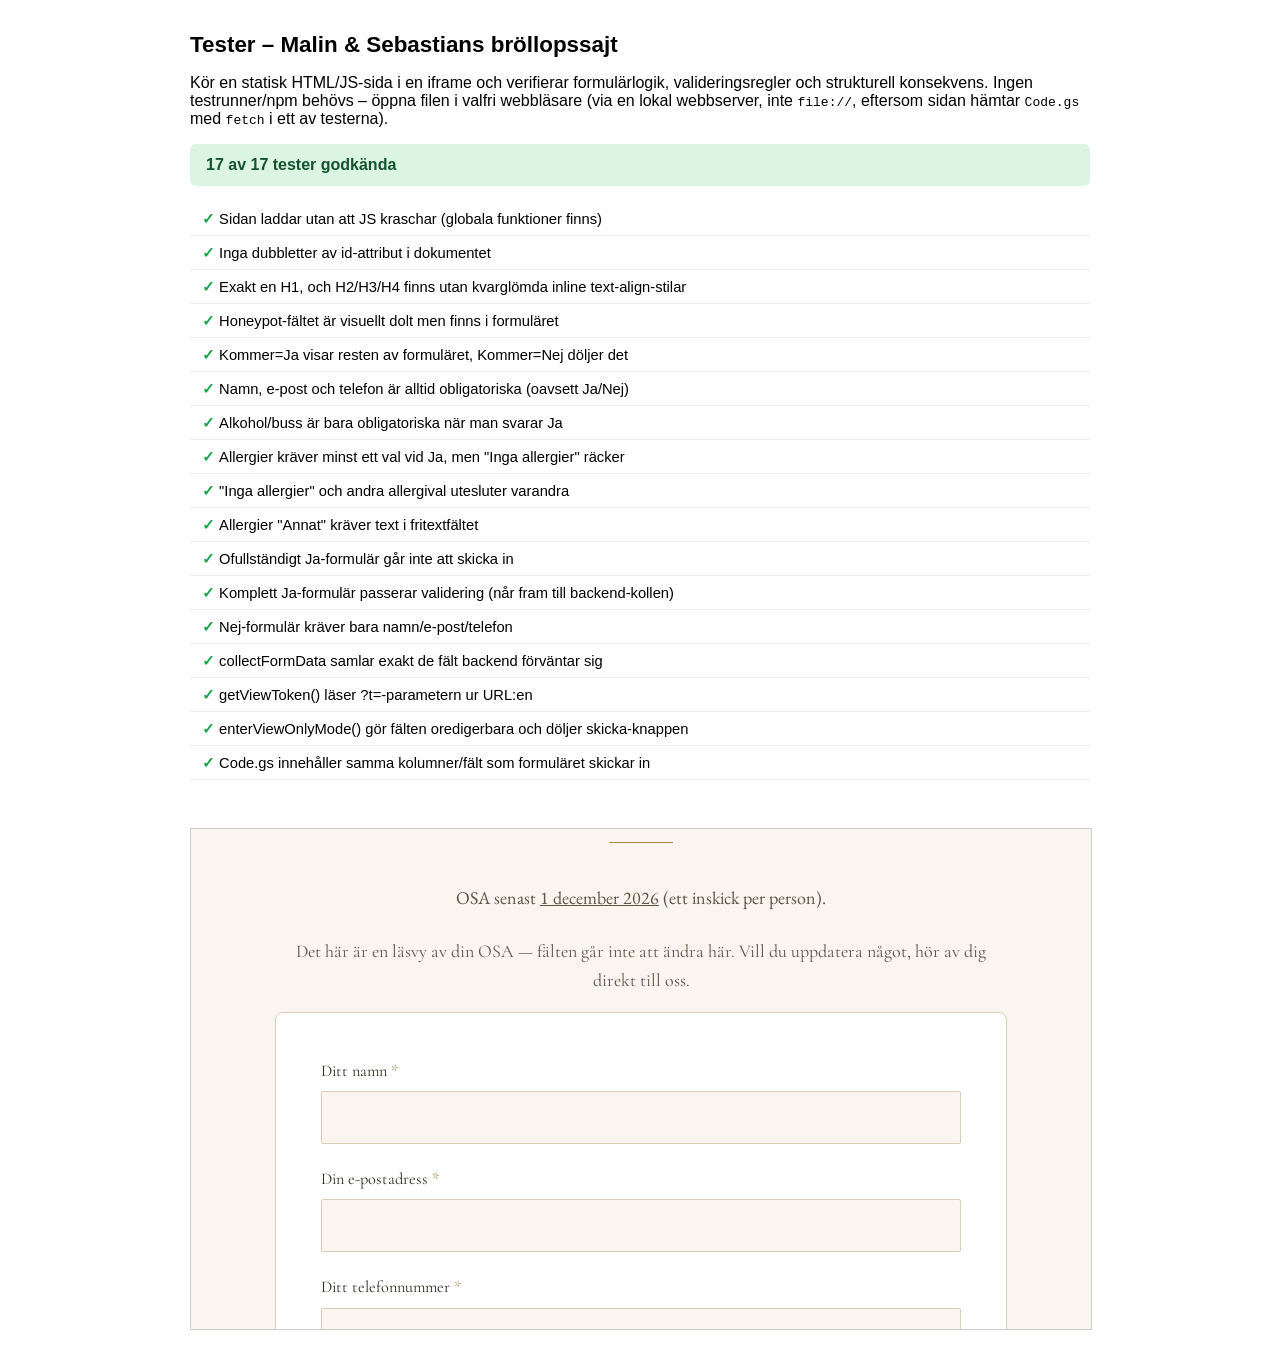
==== tests/test-runner.html @ 3ab6be73 "Bröllopssajt: nuvarande skick Samlar all tidigare historik i en enda commit inför att repot blir pub" ====
<!DOCTYPE html>
<html lang="sv">
<head>
<meta charset="UTF-8">
<title>OSA-sajt – tester</title>
<style>
  body { font-family: -apple-system, Arial, sans-serif; max-width: 900px; margin: 2rem auto; padding: 0 1rem; }
  h1 { font-size: 1.4rem; }
  #summary { font-weight: bold; margin: 1rem 0; padding: 0.75rem 1rem; border-radius: 6px; }
  #summary.pass { background: #dcf5e3; color: #14532d; }
  #summary.fail { background: #fbe1e1; color: #7f1d1d; }
  ul#results { list-style: none; padding: 0; }
  li { padding: 0.5rem 0.75rem; border-bottom: 1px solid #eee; font-size: 0.92rem; }
  li.pass::before { content: "✓ "; color: #16a34a; font-weight: bold; }
  li.fail::before { content: "✗ "; color: #dc2626; font-weight: bold; }
  li.fail { background: #fff5f5; }
  li .err { display: block; color: #991b1b; margin-top: 0.25rem; font-family: monospace; white-space: pre-wrap; }
  iframe { width: 100%; height: 500px; border: 1px solid #ccc; margin-top: 2rem; }
</style>
</head>
<body>
<h1>Tester – Malin &amp; Sebastians bröllopssajt</h1>
<p>Kör en statisk HTML/JS-sida i en iframe och verifierar formulärlogik, valideringsregler och strukturell konsekvens. Ingen testrunner/npm behövs – öppna filen i valfri webbläsare (via en lokal webbserver, inte <code>file://</code>, eftersom sidan hämtar <code>Code.gs</code> med <code>fetch</code> i ett av testerna).</p>

<div id="summary">Kör tester…</div>
<ul id="results"></ul>
<iframe id="frame" title="Testad sida"></iframe>

<script>
const resultsEl = document.getElementById("results");
const summaryEl = document.getElementById("summary");
const frame = document.getElementById("frame");
let passCount = 0;
let failCount = 0;

function report(name, ok, err) {
  const li = document.createElement("li");
  li.className = ok ? "pass" : "fail";
  li.textContent = name;
  if (!ok && err) {
    const span = document.createElement("span");
    span.className = "err";
    span.textContent = err.message || String(err);
    li.appendChild(span);
  }
  resultsEl.appendChild(li);
  ok ? passCount++ : failCount++;
}

function assert(condition, message) {
  if (!condition) throw new Error(message || "Assertion failed");
}

async function loadFrame(src) {
  return new Promise((resolve, reject) => {
    frame.onload = () => resolve(frame.contentWindow);
    frame.onerror = reject;
    frame.src = src;
  });
}

async function test(name, fn) {
  try {
    await fn();
    report(name, true);
  } catch (err) {
    report(name, false, err);
  }
}

function setRadio(doc, name, value) {
  const el = doc.querySelector(`input[name="${name}"][value="${value}"]`);
  if (!el) throw new Error(`Hittar inte input[name=${name}][value=${value}]`);
  el.click(); // radioknappar går bara att slå PÅ via klick, aldrig av - idempotent
  return el;
}

// Checkboxar (t.ex. allergier) togglas av .click(), så ett klick på en redan
// ikryssad ruta från ett tidigare test skulle råka bocka ur den. Sätt därför
// .checked explicit och trigga ett "change"-event (main.js lyssnar på det).
function setChecked(win, doc, name, value, checked = true) {
  const el = doc.querySelector(`input[name="${name}"][value="${value}"]`);
  if (!el) throw new Error(`Hittar inte input[name=${name}][value=${value}]`);
  if (el.checked !== checked) {
    el.checked = checked;
    el.dispatchEvent(new win.Event("change", { bubbles: true }));
  }
  return el;
}

function fillAttendingGuest(doc, win) {
  doc.getElementById("namn").value = "Test Testsson";
  doc.getElementById("email").value = "test@example.com";
  doc.getElementById("telefon").value = "0701234567";
  setRadio(doc, "kommer", "Ja");
  setChecked(win, doc, "allergier", "inga");
  setRadio(doc, "alkohol", "Alkoholfritt");
  setRadio(doc, "buss_vigsel", "Nej");
  setRadio(doc, "buss_natt", "Nej");
}

async function run() {
  const win = await loadFrame("../index.html");
  const doc = win.document;

  await test("Sidan laddar utan att JS kraschar (globala funktioner finns)", () => {
    ["updateKommerVisibility", "collectFormData", "updateAllergierValidity", "getViewToken"].forEach((fn) => {
      assert(typeof win[fn] === "function", `window.${fn} saknas eller är inte en funktion`);
    });
  });

  await test("Inga dubbletter av id-attribut i dokumentet", () => {
    const ids = [...doc.querySelectorAll("[id]")].map((el) => el.id);
    const seen = new Set();
    const dupes = new Set();
    ids.forEach((id) => (seen.has(id) ? dupes.add(id) : seen.add(id)));
    assert(dupes.size === 0, `Dubbletter: ${[...dupes].join(", ")}`);
  });

  await test("Exakt en H1, och H2/H3/H4 finns utan kvarglömda inline text-align-stilar", () => {
    assert(doc.querySelectorAll("h1").length === 1, "Ska finnas exakt en <h1>");
    assert(doc.querySelectorAll("h2").length >= 3, "Förväntade minst 3 <h2> (Praktiska detaljer, Vanliga frågor, OSA)");
    const headingsWithInlineAlign = [...doc.querySelectorAll("h1,h2,h3,h4")].filter((h) =>
      (h.getAttribute("style") || "").includes("text-align")
    );
    assert(headingsWithInlineAlign.length === 0, "Rubriker med kvarglömd inline text-align-stil hittades");
  });

  await test("Honeypot-fältet är visuellt dolt men finns i formuläret", () => {
    const hp = doc.getElementById("website");
    assert(hp, "Honeypot-fältet saknas");
    const rect = hp.getBoundingClientRect();
    assert(rect.left < -1000, "Honeypot-fältet ska vara flyttat utanför synligt område");
  });

  await test("Kommer=Ja visar resten av formuläret, Kommer=Nej döljer det", () => {
    setRadio(doc, "kommer", "Ja");
    assert(doc.getElementById("restOfForm").hidden === false, "restOfForm ska synas vid Ja");
    setRadio(doc, "kommer", "Nej");
    assert(doc.getElementById("restOfForm").hidden === true, "restOfForm ska döljas vid Nej");
  });

  await test("Namn, e-post och telefon är alltid obligatoriska (oavsett Ja/Nej)", () => {
    setRadio(doc, "kommer", "Ja");
    assert(doc.getElementById("namn").required, "namn ska vara required vid Ja");
    setRadio(doc, "kommer", "Nej");
    assert(doc.getElementById("namn").required, "namn ska vara required vid Nej");
    assert(doc.getElementById("email").required, "email ska vara required");
    assert(doc.getElementById("telefon").required, "telefon ska vara required");
  });

  await test("Alkohol/buss är bara obligatoriska när man svarar Ja", () => {
    setRadio(doc, "kommer", "Nej");
    ["alkohol", "buss_vigsel", "buss_natt"].forEach((name) => {
      doc.querySelectorAll(`input[name="${name}"]`).forEach((el) => {
        assert(el.required === false, `${name} ska inte vara required vid Nej`);
      });
    });
    setRadio(doc, "kommer", "Ja");
    ["alkohol", "buss_vigsel", "buss_natt"].forEach((name) => {
      const anyRequired = [...doc.querySelectorAll(`input[name="${name}"]`)].some((el) => el.required);
      assert(anyRequired, `${name} ska vara required vid Ja`);
    });
  });

  await test("Allergier kräver minst ett val vid Ja, men \"Inga allergier\" räcker", () => {
    setRadio(doc, "kommer", "Ja");
    doc.querySelectorAll('input[name="allergier"]').forEach((box) => (box.checked = false));
    win.updateAllergierValidity();
    const anchor = doc.querySelector('input[name="allergier"]');
    assert(anchor.checkValidity() === false, "Allergier ska vara ogiltigt när inget är ikryssat");
    setChecked(win, doc, "allergier", "inga");
    assert(anchor.checkValidity() === true, '"Inga allergier" ska räcka för att vara giltigt');
  });

  await test('"Inga allergier" och andra allergival utesluter varandra', () => {
    setRadio(doc, "kommer", "Ja");
    const inga = doc.querySelector('input[name="allergier"][value="inga"]');
    const gluten = doc.querySelector('input[name="allergier"][value="gluten"]');
    setChecked(win, doc, "allergier", "inga");
    assert(inga.checked === true, '"Inga allergier" ska vara ikryssad');
    setChecked(win, doc, "allergier", "gluten");
    assert(inga.checked === false, '"Inga allergier" ska bockas ur automatiskt');
    assert(gluten.checked === true);
    setChecked(win, doc, "allergier", "inga");
    assert(gluten.checked === false, "Gluten ska bockas ur när \"Inga allergier\" väljs");
  });

  await test('Allergier "Annat" kräver text i fritextfältet', () => {
    setRadio(doc, "kommer", "Ja");
    const ovrigt = doc.getElementById("allergier_ovrigt") || doc.querySelector('input[name="allergier_ovrigt"]');
    setChecked(win, doc, "allergier", "annat");
    assert(ovrigt.required === true, "allergier_ovrigt ska bli required när Annat kryssas i");
    ovrigt.value = "";
    assert(ovrigt.checkValidity() === false, "Fältet ska vara ogiltigt när Annat är valt men texten är tom");
    ovrigt.value = "Jordnötsallergi";
    assert(ovrigt.checkValidity() === true, "Fältet ska vara giltigt när text är ifylld");
    setChecked(win, doc, "allergier", "annat", false);
    assert(ovrigt.required === false, "allergier_ovrigt ska inte längre vara required när Annat bockas ur");
    ovrigt.value = "";
  });

  await test("Ofullständigt Ja-formulär går inte att skicka in", () => {
    doc.getElementById("namn").value = "Test";
    doc.getElementById("email").value = "test@example.com";
    doc.getElementById("telefon").value = "0701234567";
    setRadio(doc, "kommer", "Ja");
    doc.querySelectorAll('input[name="allergier"]').forEach((box) => (box.checked = false));
    win.updateAllergierValidity();
    const status = doc.getElementById("formStatus");
    status.hidden = true;
    doc.getElementById("submitBtn").click();
    assert(status.hidden === true, "formStatus ska förbli dold när formuläret är ogiltigt");
  });

  await test("Komplett Ja-formulär passerar validering (når fram till backend-kollen)", () => {
    fillAttendingGuest(doc, win);
    const status = doc.getElementById("formStatus");
    status.hidden = true;
    doc.getElementById("submitBtn").click();
    assert(status.hidden === false, "formStatus ska visas (backend-URL saknas ännu, men valideringen ska ha passerat)");
    assert(status.textContent.includes("inte färdigkopplat"), "Förväntat felmeddelande om saknad backend-URL");
  });

  await test("Nej-formulär kräver bara namn/e-post/telefon", () => {
    doc.getElementById("namn").value = "Test Nej";
    doc.getElementById("email").value = "nej@example.com";
    doc.getElementById("telefon").value = "0701234567";
    setRadio(doc, "kommer", "Nej");
    const status = doc.getElementById("formStatus");
    status.hidden = true;
    doc.getElementById("submitBtn").click();
    assert(status.hidden === false, "Nej-formulär med ifyllda basfält ska passera validering");
  });

  await test("collectFormData samlar exakt de fält backend förväntar sig", () => {
    fillAttendingGuest(doc, win);
    doc.getElementById("meddelande").value = "Hej!";
    const data = win.collectFormData();
    const expectedKeys = [
      "kommer", "namn", "email", "telefon",
      "allergier", "allergier_ovrigt", "alkohol",
      "buss_vigsel", "buss_natt", "meddelande", "website",
    ];
    expectedKeys.forEach((key) => assert(key in data, `Fältet "${key}" saknas i collectFormData()`));
    assert(data.namn === "Test Testsson");
    assert(data.kommer === "Ja");
    assert(data.allergier === "inga");
    assert(data.website === "", "Honeypot ska vara tom vid normal inskickning");
  });

  await test("getViewToken() läser ?t=-parametern ur URL:en", async () => {
    const tokenWin = await loadFrame("../index.html?t=abc123");
    assert(tokenWin.getViewToken() === "abc123", "getViewToken() ska returnera query-parameterns värde");
    // Utan backend-URL kan sidan inte hämta data, men fälten ska förbli
    // aktiva (view-only-läget triggas bara om hämtningen faktiskt lyckas).
    assert(tokenWin.document.getElementById("namn").disabled === false, "Fälten ska vara aktiva när ingen data kunde hämtas");
  });

  await test("enterViewOnlyMode() gör fälten oredigerbara och döljer skicka-knappen", async () => {
    const tokenWin = await loadFrame("../index.html?t=abc123");
    const tokenDoc = tokenWin.document;
    tokenWin.enterViewOnlyMode();
    assert(tokenDoc.getElementById("namn").disabled === true, "namn ska vara disabled i läsvyn");
    assert(tokenDoc.getElementById("submitBtn").hidden === true, "Skicka-knappen ska döljas i läsvyn");
    assert(tokenDoc.getElementById("viewOnlyNotice").hidden === false, "Läsvy-notisen ska synas");
  });

  await test("Code.gs innehåller samma kolumner/fält som formuläret skickar in", async () => {
    const res = await fetch("../apps-script/Code.gs");
    assert(res.ok, "Kunde inte hämta Code.gs (kör testerna via en webbserver, inte file://)");
    const src = await res.text();
    ["token", "tidsstämpel", "kommer", "namn", "email", "telefon",
     "allergier", "allergier_ovrigt", "alkohol", "buss_vigsel", "buss_natt", "meddelande",
    ].forEach((col) => {
      assert(src.includes(`"${col}"`), `Kolumnen "${col}" saknas i Code.gs COLUMNS`);
    });
    // Ska INTE innehålla det gamla partner-schemat (regressionsskydd).
    ["tar_med_partner", "partner_namn", "allergier_partner", "alkohol_partner"].forEach((old) => {
      assert(!src.includes(`"${old}"`), `Föråldrat partner-fält "${old}" finns kvar i Code.gs`);
    });
    // doGet ska finnas (läsvy via token) men bara läsa, inte skriva.
    assert(src.includes("function doGet"), "doGet saknas — läsvyn via token bygger på den");
  });

  summaryEl.textContent = `${passCount} av ${passCount + failCount} tester godkända`;
  summaryEl.className = failCount === 0 ? "pass" : "fail";
}

run();
</script>
</body>
</html>
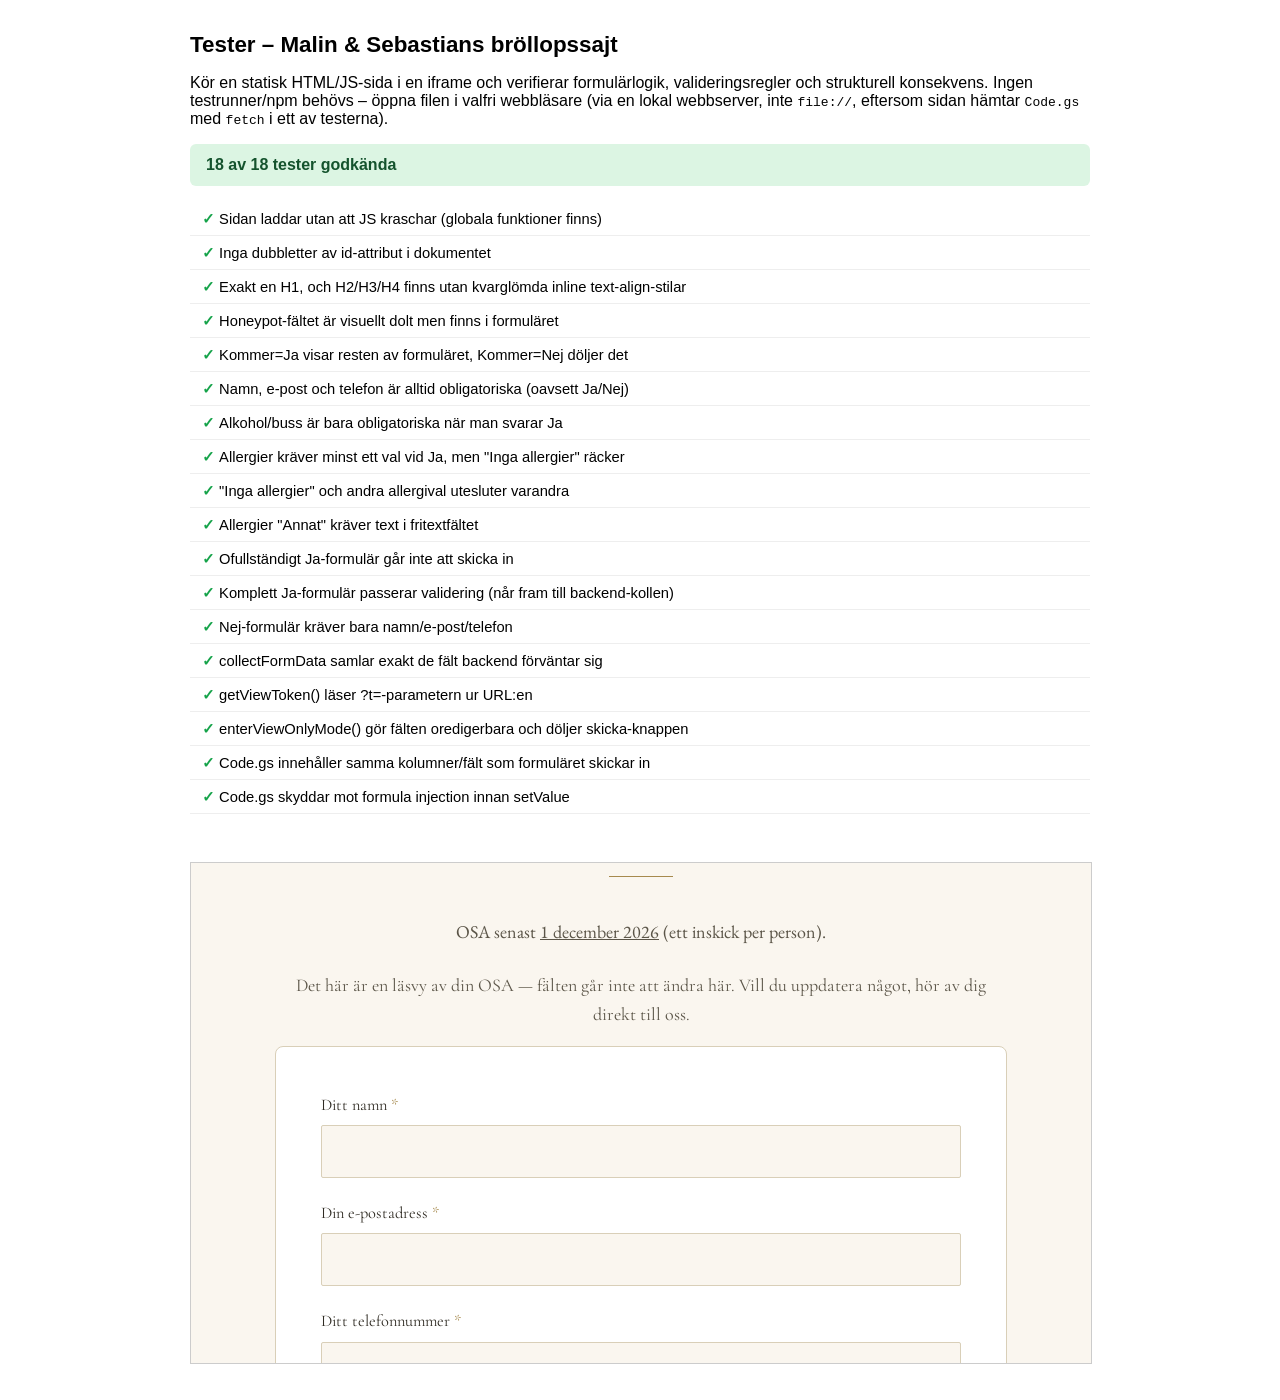
==== commit 9ae2c419: "Skydda mot formula injection i Google Sheets doPost accepterar godtycklig JSON och skrev tidigare va" ====
--- a/tests/test-runner.html
+++ b/tests/test-runner.html
@@ -283,6 +283,14 @@
     assert(src.includes("function doGet"), "doGet saknas — läsvyn via token bygger på den");
   });
 
+  await test("Code.gs skyddar mot formula injection innan setValue", async () => {
+    const res = await fetch("../apps-script/Code.gs");
+    assert(res.ok, "Kunde inte hämta Code.gs (kör testerna via en webbserver, inte file://)");
+    const src = await res.text();
+    assert(src.includes("function sanitizeForSheet"), "sanitizeForSheet saknas — formula injection-skydd bygger på den");
+    assert(/setValue\(\s*sanitizeForSheet\(/.test(src), "appendRow ska köra värden genom sanitizeForSheet innan setValue");
+  });
+
   summaryEl.textContent = `${passCount} av ${passCount + failCount} tester godkända`;
   summaryEl.className = failCount === 0 ? "pass" : "fail";
 }
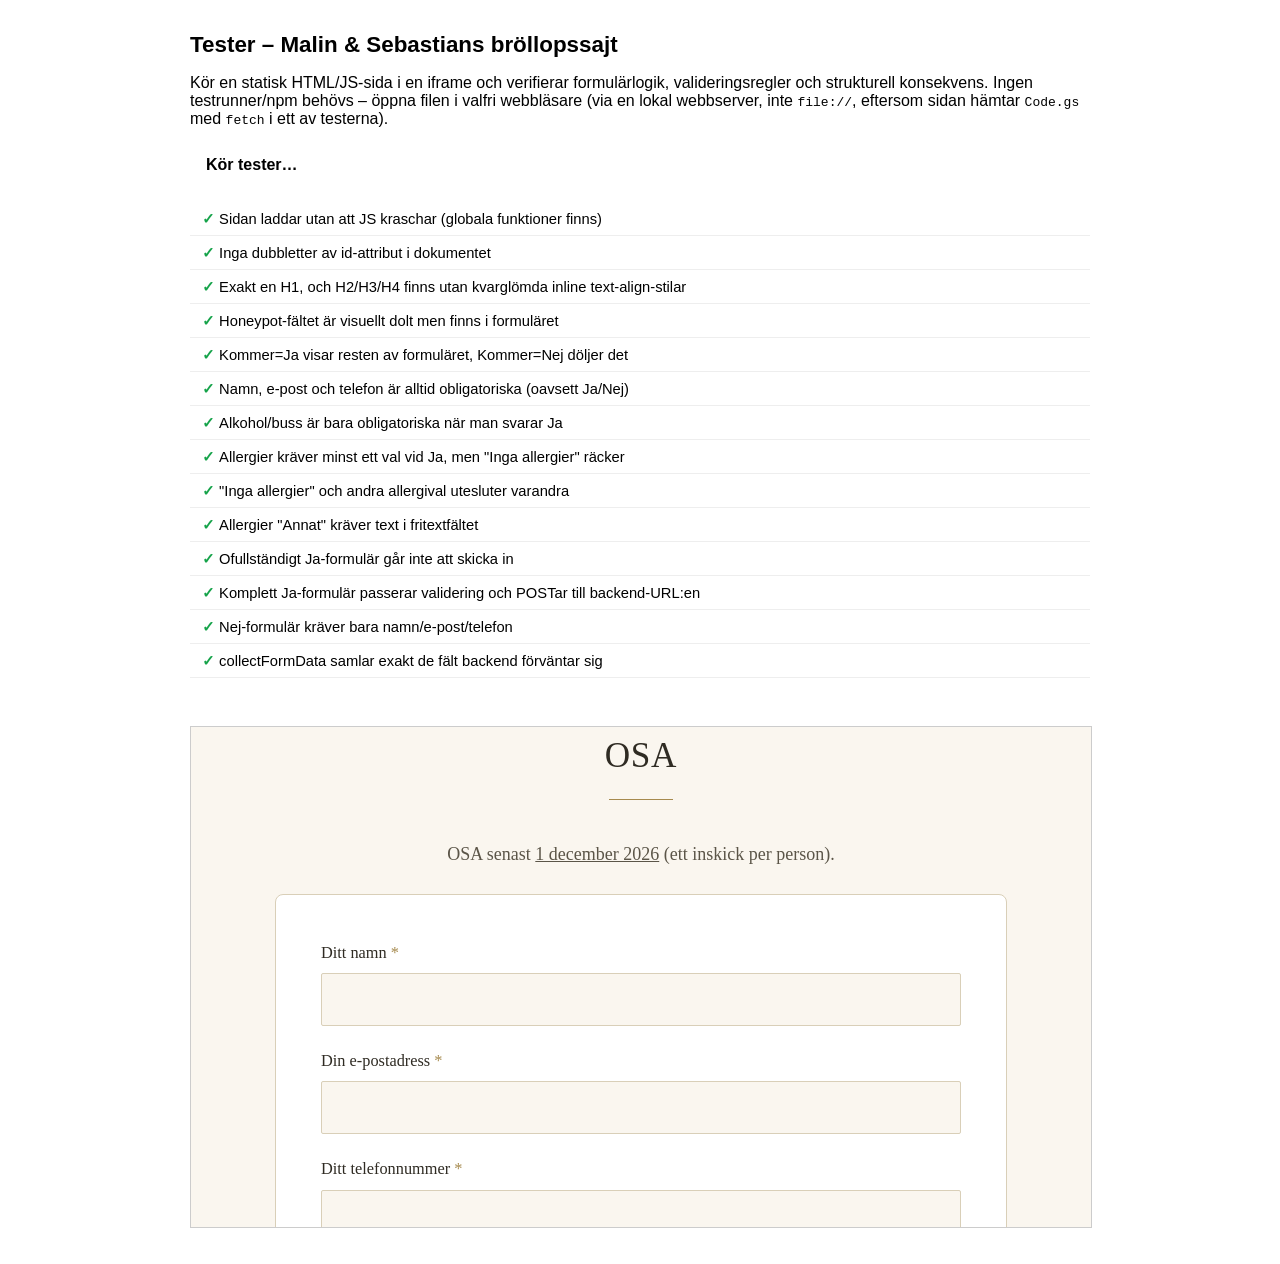
==== commit 42dc088b: "Snurrladdare vid läsvy, tydligare mejltext, testfix mot live-backend - Läsvyn (?t=<token>) döljer fo" ====
--- a/tests/test-runner.html
+++ b/tests/test-runner.html
@@ -213,23 +213,37 @@
     assert(status.hidden === true, "formStatus ska förbli dold när formuläret är ogiltigt");
   });
 
-  await test("Komplett Ja-formulär passerar validering (når fram till backend-kollen)", () => {
-    fillAttendingGuest(doc, win);
+  // Dessa två tester stubbar window.fetch innan submit så vi aldrig POSTar
+  // riktiga testrader/mejl mot den skarpa Apps Script-backenden.
+  async function submitWithStubbedFetch(win, doc) {
     const status = doc.getElementById("formStatus");
     status.hidden = true;
+    const originalFetch = win.fetch;
+    let calledUrl = null;
+    win.fetch = (url) => {
+      calledUrl = url;
+      return Promise.resolve({ json: () => Promise.resolve({ ok: true }) });
+    };
     doc.getElementById("submitBtn").click();
-    assert(status.hidden === false, "formStatus ska visas (backend-URL saknas ännu, men valideringen ska ha passerat)");
-    assert(status.textContent.includes("inte färdigkopplat"), "Förväntat felmeddelande om saknad backend-URL");
-  });
-
-  await test("Nej-formulär kräver bara namn/e-post/telefon", () => {
+    await new Promise((r) => setTimeout(r, 50));
+    win.fetch = originalFetch;
+    return { status, calledUrl };
+  }
+
+  await test("Komplett Ja-formulär passerar validering och POSTar till backend-URL:en", async () => {
+    fillAttendingGuest(doc, win);
+    const { status, calledUrl } = await submitWithStubbedFetch(win, doc);
+    assert(!!calledUrl, "Formuläret ska POSTa till APPS_SCRIPT_URL när valideringen passerat");
+    assert(status.hidden === false, "formStatus ska visas efter (stubbad) lyckad inskickning");
+    assert(status.textContent.includes("Tack"), "Förväntat tack-meddelande vid lyckad inskickning");
+  });
+
+  await test("Nej-formulär kräver bara namn/e-post/telefon", async () => {
     doc.getElementById("namn").value = "Test Nej";
     doc.getElementById("email").value = "nej@example.com";
     doc.getElementById("telefon").value = "0701234567";
     setRadio(doc, "kommer", "Nej");
-    const status = doc.getElementById("formStatus");
-    status.hidden = true;
-    doc.getElementById("submitBtn").click();
+    const { status } = await submitWithStubbedFetch(win, doc);
     assert(status.hidden === false, "Nej-formulär med ifyllda basfält ska passera validering");
   });
 
@@ -252,8 +266,17 @@
   await test("getViewToken() läser ?t=-parametern ur URL:en", async () => {
     const tokenWin = await loadFrame("../index.html?t=abc123");
     assert(tokenWin.getViewToken() === "abc123", "getViewToken() ska returnera query-parameterns värde");
-    // Utan backend-URL kan sidan inte hämta data, men fälten ska förbli
-    // aktiva (view-only-läget triggas bara om hämtningen faktiskt lyckas).
+    // Formuläret ska vara dolt bakom snurrladdaren direkt vid sidladdning
+    // (synkront, innan hämtningen mot backend hinner svara).
+    assert(tokenWin.document.getElementById("osaFormWrapper").hidden === true, "Formuläret ska vara dolt medan svaret hämtas");
+    assert(tokenWin.document.getElementById("formLoading").hidden === false, "Snurrladdaren ska synas medan svaret hämtas");
+    // "abc123" är inte en riktig token, så hämtningen ska misslyckas och
+    // formuläret återgå till ett vanligt, ifyllbart formulär. Väntar
+    // generöst eftersom detta är en riktig nätverksrundtripp mot Apps
+    // Script (kan vara långsam vid kallstart).
+    await new Promise((r) => setTimeout(r, 5000));
+    assert(tokenWin.document.getElementById("osaFormWrapper").hidden === false, "Formuläret ska visas igen när token inte hittas");
+    assert(tokenWin.document.getElementById("formLoading").hidden === true, "Snurrladdaren ska döljas när svaret kommit (eller misslyckats)");
     assert(tokenWin.document.getElementById("namn").disabled === false, "Fälten ska vara aktiva när ingen data kunde hämtas");
   });
 
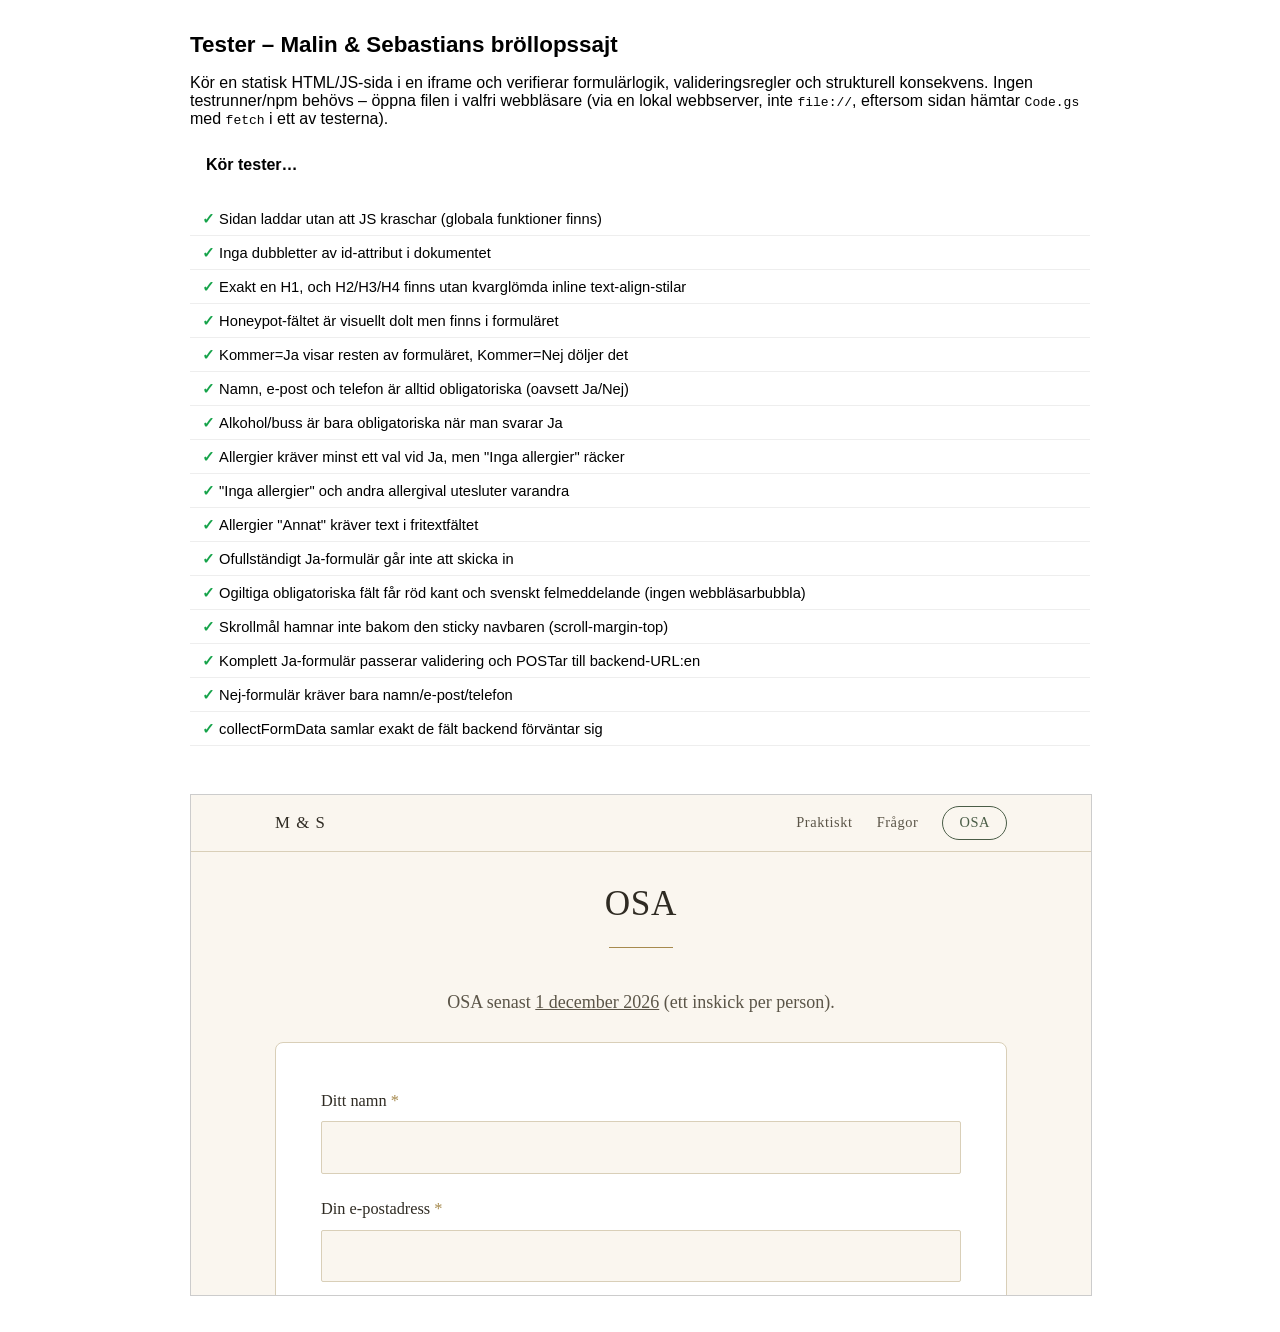
==== commit f4bc01fd: "Fixa scroll-offset bakom sticky-nav, tydligare fältvalidering på svenska - scroll-margin-top på alla" ====
--- a/tests/test-runner.html
+++ b/tests/test-runner.html
@@ -213,6 +213,44 @@
     assert(status.hidden === true, "formStatus ska förbli dold när formuläret är ogiltigt");
   });
 
+  await test("Ogiltiga obligatoriska fält får röd kant och svenskt felmeddelande (ingen webbläsarbubbla)", () => {
+    ["namn", "email", "telefon"].forEach((id) => (doc.getElementById(id).value = ""));
+    doc.querySelectorAll('input[name="kommer"]').forEach((el) => (el.checked = false));
+    doc.getElementById("submitBtn").click();
+
+    const namnField = doc.getElementById("namn").closest(".field");
+    assert(namnField.classList.contains("field--invalid"), "namn-fältets wrapper ska få klassen field--invalid");
+    const namnError = namnField.querySelector(".field__error");
+    assert(!!namnError, "Ett .field__error-meddelande ska läggas till för namn");
+    assert(namnError.textContent === "Det här fältet är obligatoriskt.", `Förväntade ett svenskt felmeddelande, fick "${namnError.textContent}"`);
+    assert(
+      win.getComputedStyle(doc.getElementById("namn")).borderColor === "rgb(138, 59, 43)",
+      "namn-fältet ska ha röd kant när det är ogiltigt"
+    );
+
+    const kommerField = doc.querySelector('input[name="kommer"]').closest(".field");
+    assert(kommerField.classList.contains("field--invalid"), "kommer-fältets wrapper ska få klassen field--invalid");
+    assert(
+      kommerField.querySelector(".field__error").textContent === "Välj ett alternativ.",
+      "kommer ska få ett radiogrupp-specifikt svenskt felmeddelande"
+    );
+
+    // Rätta namn-fältet och kontrollera att felet försvinner igen.
+    const namn = doc.getElementById("namn");
+    namn.value = "Test Testsson";
+    namn.dispatchEvent(new win.Event("input", { bubbles: true }));
+    assert(!namnField.classList.contains("field--invalid"), "field--invalid ska tas bort när fältet rättas");
+    assert(!namnField.querySelector(".field__error"), ".field__error ska tas bort när fältet rättas");
+  });
+
+  await test("Skrollmål hamnar inte bakom den sticky navbaren (scroll-margin-top)", () => {
+    const navHeight = doc.querySelector(".site-nav").getBoundingClientRect().height;
+    const target = doc.getElementById("faq");
+    target.scrollIntoView({ behavior: "instant", block: "start" });
+    const top = target.getBoundingClientRect().top;
+    assert(top >= navHeight - 1, `#faq hamnar bakom navbaren (top=${top}px, navbarhöjd=${navHeight}px)`);
+  });
+
   // Dessa två tester stubbar window.fetch innan submit så vi aldrig POSTar
   // riktiga testrader/mejl mot den skarpa Apps Script-backenden.
   async function submitWithStubbedFetch(win, doc) {
@@ -286,6 +324,7 @@
     tokenWin.enterViewOnlyMode();
     assert(tokenDoc.getElementById("namn").disabled === true, "namn ska vara disabled i läsvyn");
     assert(tokenDoc.getElementById("submitBtn").hidden === true, "Skicka-knappen ska döljas i läsvyn");
+    assert(tokenDoc.getElementById("submitBtn").disabled === true, "Skicka-knappen ska vara disabled i läsvyn (inte bara dold), så OSA inte kan skickas in av misstag");
     assert(tokenDoc.getElementById("viewOnlyNotice").hidden === false, "Läsvy-notisen ska synas");
   });
 
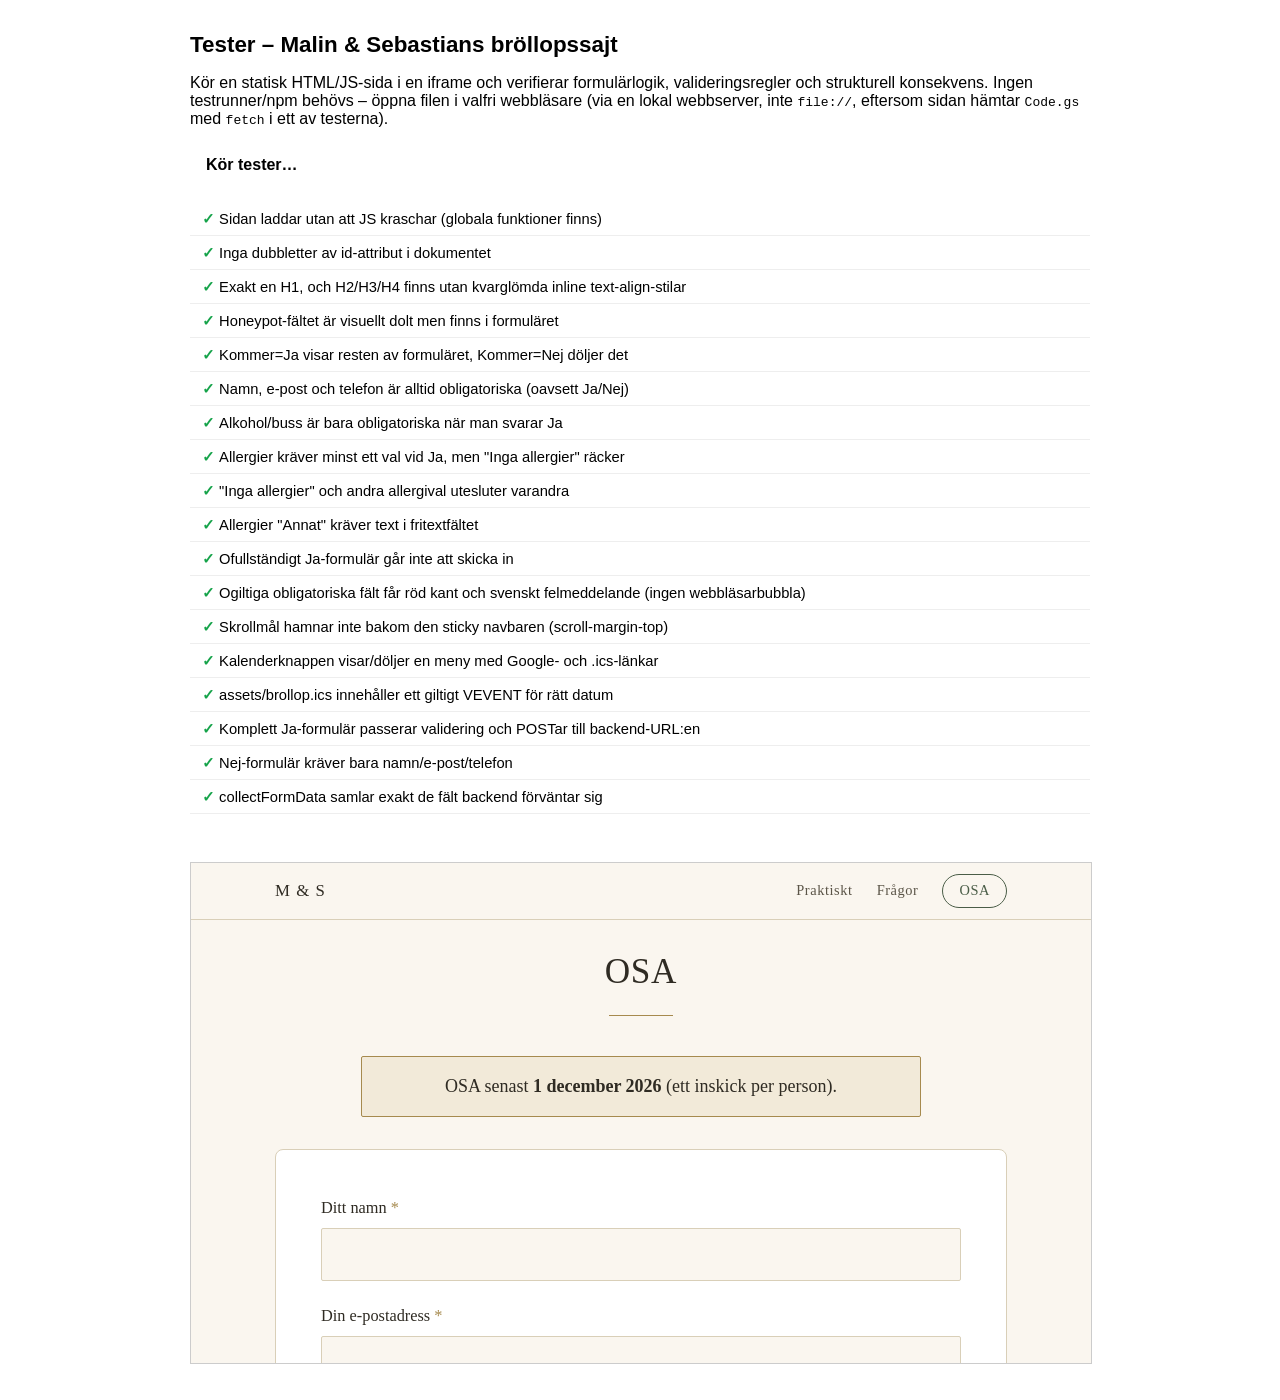
==== commit c96de0e5: "Gör datum-badgen klickbar: lägg till bröllopet i kalendern Klick på kalenderikonen öppnar en liten m" ====
--- a/tests/test-runner.html
+++ b/tests/test-runner.html
@@ -251,6 +251,40 @@
     assert(top >= navHeight - 1, `#faq hamnar bakom navbaren (top=${top}px, navbarhöjd=${navHeight}px)`);
   });
 
+  await test("Kalenderknappen visar/döljer en meny med Google- och .ics-länkar", () => {
+    const toggle = doc.getElementById("calendarToggle");
+    const menu = doc.getElementById("calendarMenu");
+    assert(menu.hidden === true, "Kalendermenyn ska vara dold från start");
+
+    toggle.click();
+    assert(menu.hidden === false, "Kalendermenyn ska synas efter klick på badgen");
+
+    const links = [...menu.querySelectorAll("a")];
+    assert(links.length === 2, `Förväntade 2 länkar i kalendermenyn, hittade ${links.length}`);
+
+    const googleLink = links.find((a) => a.textContent.includes("Google"));
+    assert(!!googleLink, "En länk till Google Kalender ska finnas");
+    assert(googleLink.href.startsWith("https://calendar.google.com/calendar/render"), "Google-länken ska peka på calendar.google.com/render");
+    assert(googleLink.href.includes("dates=20270206T143000Z%2F20270207T010000Z") || googleLink.getAttribute("href").includes("dates=20270206T143000Z/20270207T010000Z"), "Google-länken ska innehålla rätt start-/sluttid i UTC");
+
+    const icsLink = links.find((a) => a.textContent.includes("ics"));
+    assert(!!icsLink, "En länk till .ics-filen ska finnas");
+    assert(icsLink.getAttribute("href") === "assets/brollop.ics", "ics-länken ska peka på assets/brollop.ics");
+
+    // Klick utanför ska stänga menyn igen.
+    doc.body.click();
+    assert(menu.hidden === true, "Kalendermenyn ska stängas vid klick utanför");
+  });
+
+  await test("assets/brollop.ics innehåller ett giltigt VEVENT för rätt datum", async () => {
+    const res = await fetch("../assets/brollop.ics");
+    assert(res.ok, "Kunde inte hämta assets/brollop.ics");
+    const text = await res.text();
+    ["BEGIN:VCALENDAR", "BEGIN:VEVENT", "DTSTART:20270206T143000Z", "DTEND:20270207T010000Z", "END:VEVENT", "END:VCALENDAR"].forEach((line) => {
+      assert(text.includes(line), `.ics-filen saknar raden "${line}"`);
+    });
+  });
+
   // Dessa två tester stubbar window.fetch innan submit så vi aldrig POSTar
   // riktiga testrader/mejl mot den skarpa Apps Script-backenden.
   async function submitWithStubbedFetch(win, doc) {
